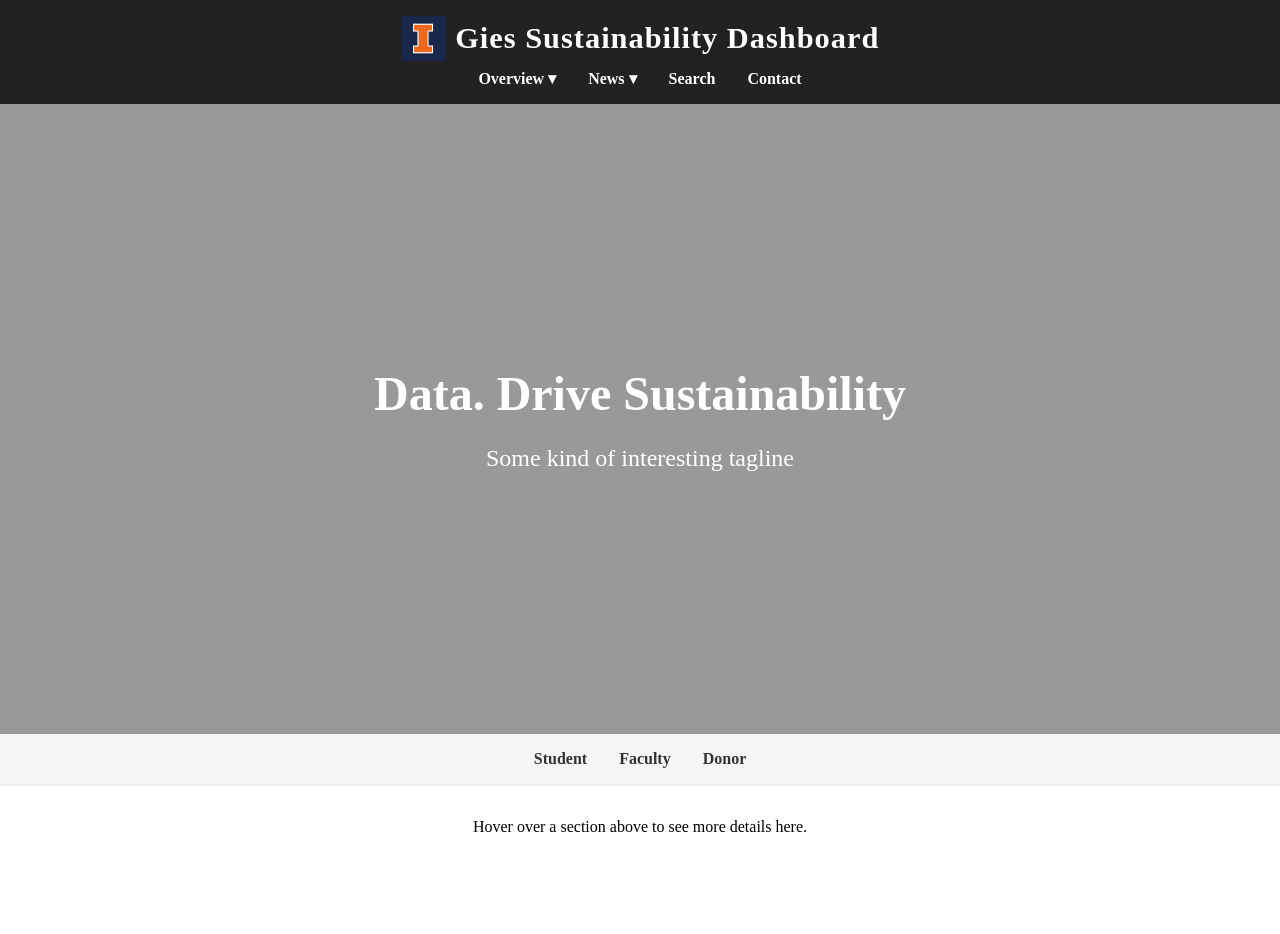
==== index.html @ 4095c529 "update logo" ====
<!DOCTYPE html>
<html lang="en">
<head>
  <meta charset="UTF-8">
  <meta name="viewport" content="width=device-width, initial-scale=1.0">
  <title>Gies Sustainability Dashboard</title>
  <link rel="stylesheet" href="style.css">
  <script src="script.js"></script>
</head>
<body>
  <!-- Navbar -->
<nav>
  <div class="navbar-container">
    <div class="logo-title">
      <img src="assets/imgs/uiuc-logo.png">
      <a href="#">Gies Sustainability Dashboard</a>
    </div>
    <ul>
      <li>
        <a href="#">Overview ▾</a>
        <ul>
          <li><a href="#">Department</a></li>
          <li><a href="#">Faculty</a></li>
          <li><a href="#">Item 3</a></li>
        </ul>
      </li>
      <li>
        <a href="#">News ▾</a>
        <ul>
          <li><a href="#">Item 1</a></li>
          <li><a href="#">Item 2</a></li>
          <li><a href="#">Item 3</a></li>
        </ul>
      </li>
      <li><a href="#">Search</a></li>
      <li><a href="#">Contact</a></li>
    </ul>
  </div>
</nav>

<!-- Hero Section -->
<section class="hero">
  <video autoplay muted loop>
    <source src="https://www.equilar.com/images/events/ccf2025/ccf-web-background.mp4" type="video/mp4">
    Your browser does not support HTML5 video.
  </video>
  <div class="overlay">
    <h1>Data. Drive Sustainability</h1>
    <p>Some kind of interesting tagline</p>
  </div>
</section>

<!-- Section Bar -->
<div class="section-bar">
  <div onmouseover="showContent('content1')">Student</div>
  <div onmouseover="showContent('content2')">Faculty</div>
  <div onmouseover="showContent('content3')">Donor</div>
</div>

<!-- Dynamic Content Area -->
<div class="section-content" id="section-content">
  Hover over a section above to see more details here.
</div>


    <div class="box-container">


    </div>


</body>
</html>
---- style.css ----
/* ----- Reset ----- */
* {
  margin: 0;
  padding: 0;
  box-sizing: border-box;
}

/* ----- Navbar (Centered Layout) ----- */
nav {
  background-color: #222;
  padding: 1em 0;
  position: sticky;
  top: 0;
  z-index: 10;
}

.navbar-container {
  display: flex;
  flex-direction: column;
  align-items: center;
  text-align: center;
  gap: 0.5em;
}

.logo-title {
  display: flex;
  align-items: center;
  justify-content: center;
  gap: 0.6em;
}

.logo-title img {
  width: 45px; /* adjust logo size */
  height: 45px;
  object-fit: contain;
}

.logo-title a {
  color: #fff;
  font-size: 1.9rem;
  font-weight: 700;
  text-decoration: none;
  letter-spacing: 1px;
}

nav ul {
  list-style: none;
  display: flex;
  gap: 2em;
  justify-content: center;
  align-items: center;
}

nav a {
  text-decoration: none;
  color: #fff;
  font-weight: 600;
  transition: color 0.3s;
}

nav a:hover {
  color: #00adee;
}

/* Dropdown */
nav ul li {
  position: relative;
}

nav ul li:hover > ul {
  display: block;
}

nav ul ul {
  display: none;
  position: absolute;
  top: 100%;
  left: 50%;
  transform: translateX(-50%);
  background: #333;
  padding: 0.5em 0;
  border-radius: 5px;
  min-width: 150px;
}

nav ul ul li {
  width: 100%;
  padding: 0.5em 1em;
}

nav ul ul li a:hover {
  color: #00adee;
}

/* ----- Hero Section (Video + Text) ----- */
.hero {
  position: relative;
  height: 70vh;
  overflow: hidden;
}

.hero video {
  width: 100%;
  height: 100%;
  object-fit: cover;
}

.hero .overlay {
  position: absolute;
  top: 0;
  left: 0;
  width: 100%;
  height: 100%;
  background: rgba(0,0,0,0.4);
  display: flex;
  justify-content: center;
  align-items: center;
  flex-direction: column;
  color: white;
  text-align: center;
}

.hero h1 {
  font-size: 3rem;
  margin-bottom: 0.5em;
}

.hero p {
  font-size: 1.5rem;
}

/* ----- Section Bar with Hover Interaction ----- */
.section-bar {
  display: flex;
  justify-content: center;
  background: #f5f5f5;
  padding: 1em;
  gap: 2em;
}

.section-bar div {
  cursor: pointer;
  font-weight: bold;
  color: #333;
  position: relative;
  transition: color 0.3s;
}

.section-bar div:hover {
  color: #00adee;
}

/* Content Area */
.section-content {
  text-align: center;
  padding: 2em;
  min-height: 150px;
  background-color: #fff;
  border-top: 2px solid #eee;
}
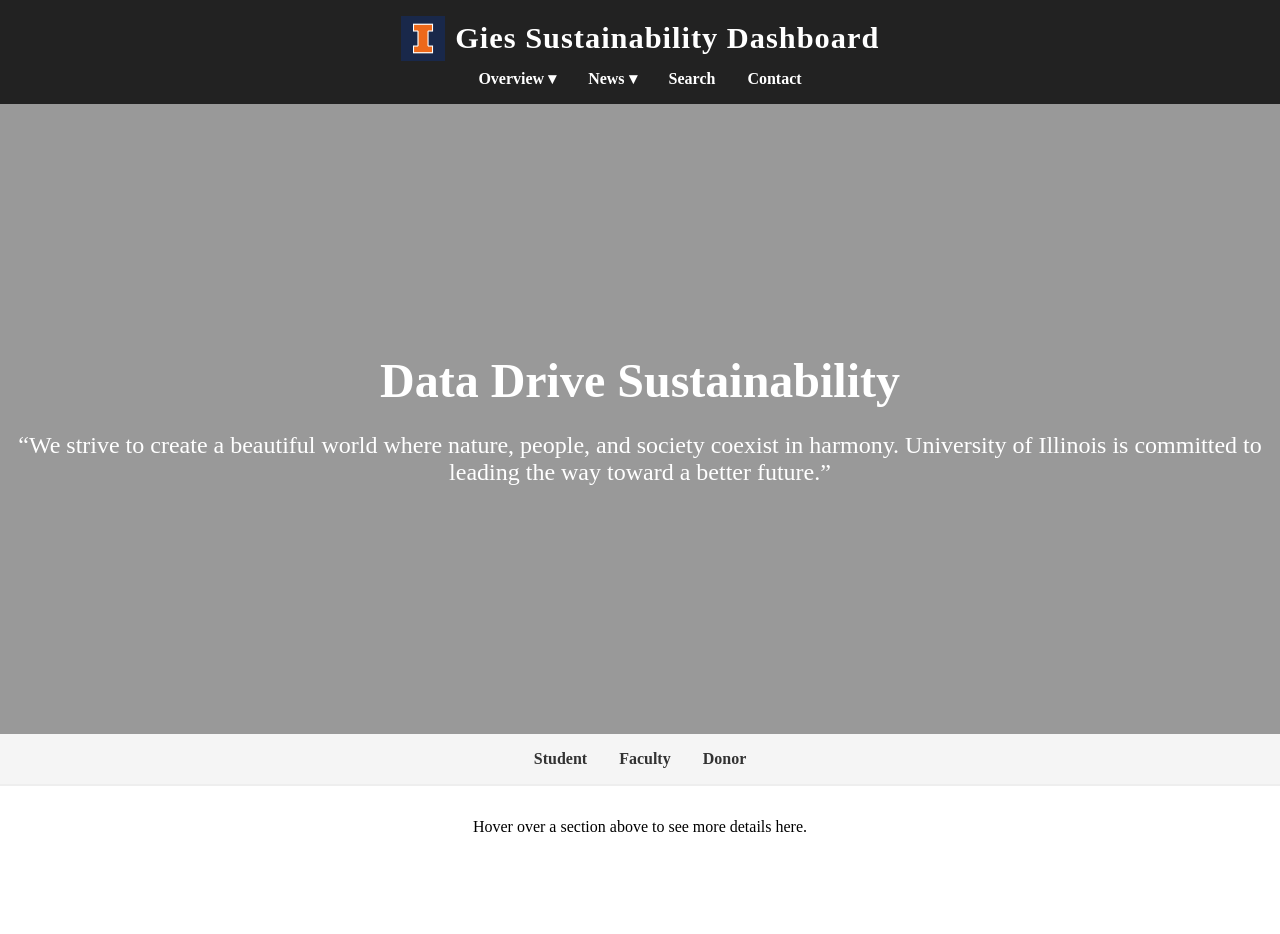
==== commit cd8e4ca5: "Update index.html" ====
--- a/index.html
+++ b/index.html
@@ -45,8 +45,8 @@
     Your browser does not support HTML5 video.
   </video>
   <div class="overlay">
-    <h1>Data. Drive Sustainability</h1>
-    <p>Some kind of interesting tagline</p>
+    <h1>Data Drive Sustainability</h1>
+    <p>“We strive to create a beautiful world where nature, people, and society coexist in harmony. University of Illinois is committed to leading the way toward a better future.”</p>
   </div>
 </section>
 
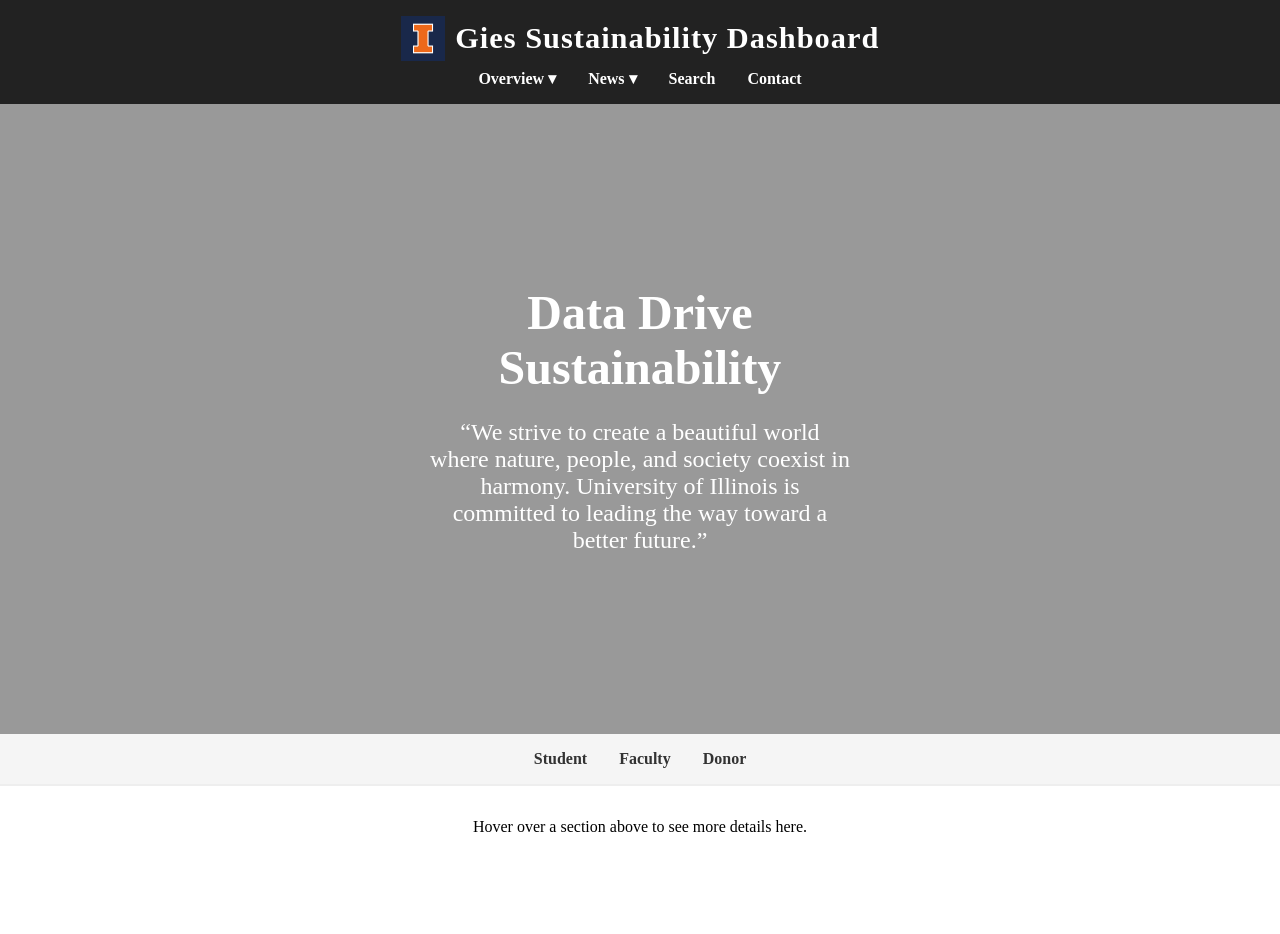
==== commit 0e9bf9cc: "update" ====
--- a/index.html
+++ b/index.html
@@ -45,8 +45,10 @@
     Your browser does not support HTML5 video.
   </video>
   <div class="overlay">
-    <h1>Data Drive Sustainability</h1>
-    <p>“We strive to create a beautiful world where nature, people, and society coexist in harmony. University of Illinois is committed to leading the way toward a better future.”</p>
+    <div class="text-box">
+      <h1>Data Drive Sustainability</h1>
+      <p>“We strive to create a beautiful world where nature, people, and society coexist in harmony. University of Illinois is committed to leading the way toward a better future.”</p>
+    </div>
   </div>
 </section>
 
--- a/style.css
+++ b/style.css
@@ -120,6 +120,11 @@
   text-align: center;
 }
 
+.hero .text-box {
+  width: 33%;            /* makes the text take only 1/3 of the page width */
+  min-width: 300px;      /* ensures readability on smaller screens */
+}
+
 .hero h1 {
   font-size: 3rem;
   margin-bottom: 0.5em;
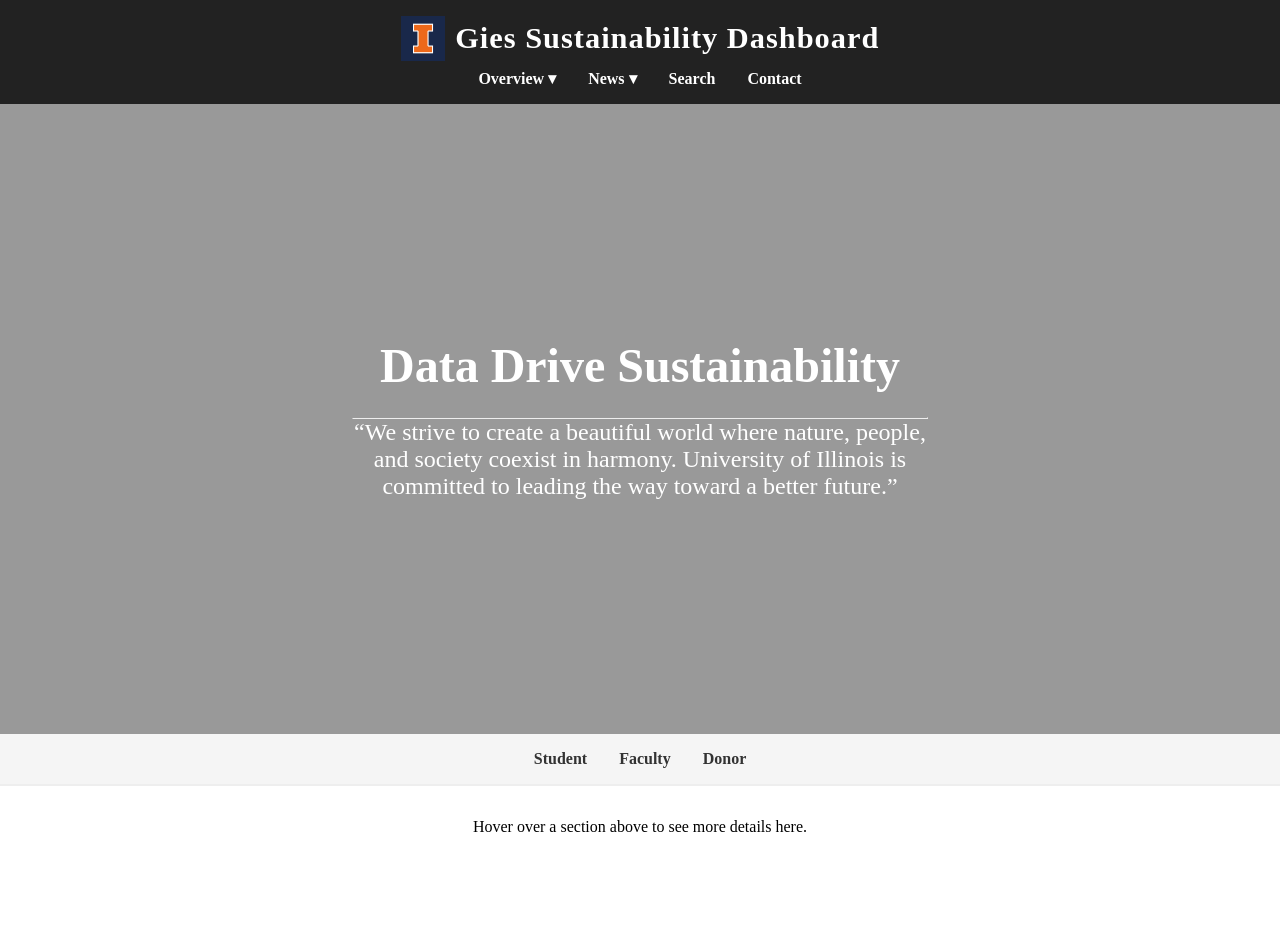
==== commit b1d36b00: "Update index.html" ====
--- a/index.html
+++ b/index.html
@@ -47,6 +47,7 @@
   <div class="overlay">
     <div class="text-box">
       <h1>Data Drive Sustainability</h1>
+       <hr>
       <p>“We strive to create a beautiful world where nature, people, and society coexist in harmony. University of Illinois is committed to leading the way toward a better future.”</p>
     </div>
   </div>
--- a/style.css
+++ b/style.css
@@ -121,7 +121,7 @@
 }
 
 .hero .text-box {
-  width: 33%;            /* makes the text take only 1/3 of the page width */
+  width: 45%;            /* makes the text take only 1/3 of the page width */
   min-width: 300px;      /* ensures readability on smaller screens */
 }
 
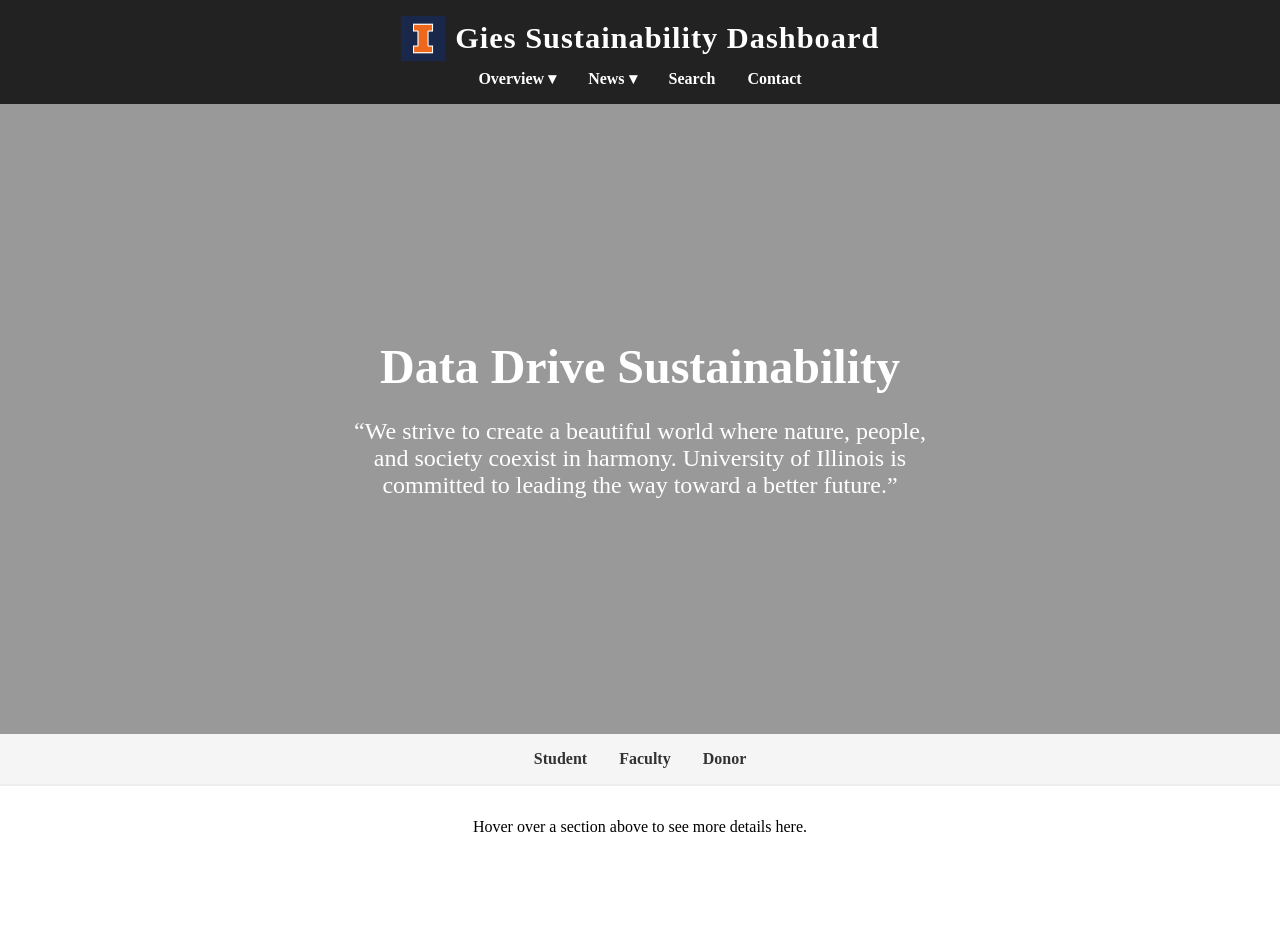
==== commit 1f9364cf: "Update index.html" ====
--- a/index.html
+++ b/index.html
@@ -47,7 +47,7 @@
   <div class="overlay">
     <div class="text-box">
       <h1>Data Drive Sustainability</h1>
-       <hr>
+      
       <p>“We strive to create a beautiful world where nature, people, and society coexist in harmony. University of Illinois is committed to leading the way toward a better future.”</p>
     </div>
   </div>
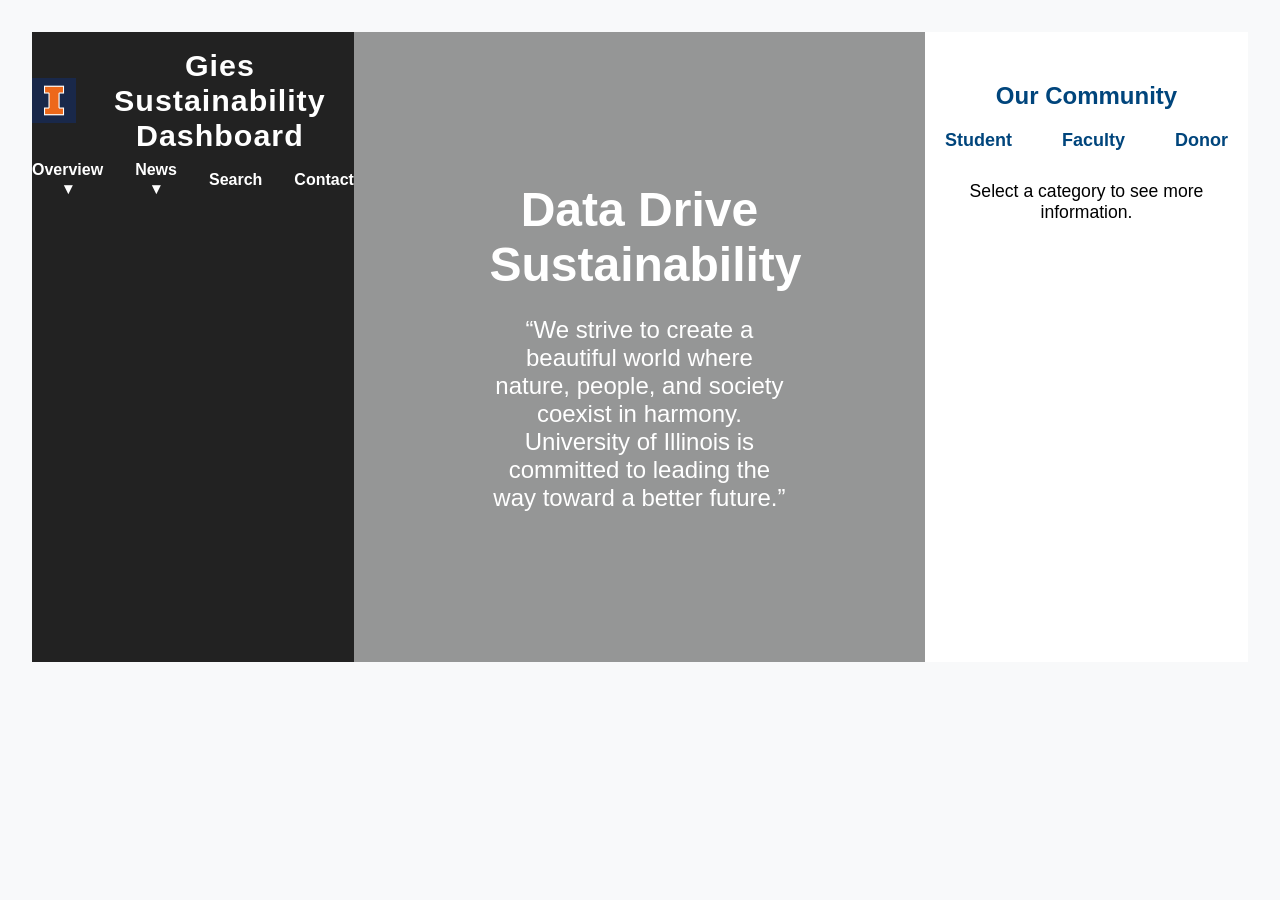
==== commit 2206bbf6: "update" ====
--- a/index.html
+++ b/index.html
@@ -47,23 +47,24 @@
   <div class="overlay">
     <div class="text-box">
       <h1>Data Drive Sustainability</h1>
-      
+
       <p>“We strive to create a beautiful world where nature, people, and society coexist in harmony. University of Illinois is committed to leading the way toward a better future.”</p>
     </div>
   </div>
 </section>
 
 <!-- Section Bar -->
-<div class="section-bar">
-  <div onmouseover="showContent('content1')">Student</div>
-  <div onmouseover="showContent('content2')">Faculty</div>
-  <div onmouseover="showContent('content3')">Donor</div>
-</div>
-
-<!-- Dynamic Content Area -->
-<div class="section-content" id="section-content">
-  Hover over a section above to see more details here.
-</div>
+<section class="info-section">
+    <h2>Our Community</h2>
+    <div class="section-bar">
+      <div onclick="showContent('student')">Student</div>
+      <div onclick="showContent('faculty')">Faculty</div>
+      <div onclick="showContent('donor')">Donor</div>
+    </div>
+    <div class="section-content" id="section-content">
+      <p>Select a category to see more information.</p>
+    </div>
+  </section>
 
 
     <div class="box-container">
--- a/style.css
+++ b/style.css
@@ -135,31 +135,108 @@
 }
 
 /* ----- Section Bar with Hover Interaction ----- */
+.info-section {
+  padding: 50px 20px;
+  background: white;
+  text-align: center;
+}
+
+.info-section h2 {
+  color: #00457C;
+  margin-bottom: 20px;
+}
+
 .section-bar {
   display: flex;
   justify-content: center;
-  background: #f5f5f5;
-  padding: 1em;
-  gap: 2em;
+  gap: 50px;
+  margin-bottom: 30px;
 }
 
 .section-bar div {
   cursor: pointer;
   font-weight: bold;
+  color: #00457C;
+  font-size: 18px;
+}
+
+.section-bar div:hover {
+  text-decoration: underline;
+}
+
+.section-content {
+  text-align: center;
+  min-height: 200px;
+  font-size: 1.1em;
+  transition: all 0.3s ease;
+}
+
+.section-content img {
+  width: 300px;
+  border-radius: 10px;
+  margin-top: 15px;
+}
+
+
+
+/*submission form*/
+body {
+  font-family: "Segoe UI", Tahoma, Geneva, Verdana, sans-serif;
+  background-color: #f8f9fa;
+  margin: 0;
+  padding: 2rem;
+  display: flex;
+  justify-content: center;
+}
+
+.form-container {
+  background: white;
+  padding: 2rem;
+  border-radius: 12px;
+  box-shadow: 0 4px 10px rgba(0,0,0,0.1);
+  width: 100%;
+  max-width: 600px;
+}
+
+h2 {
+  text-align: center;
+  margin-bottom: 1.5rem;
   color: #333;
-  position: relative;
-  transition: color 0.3s;
-}
-
-.section-bar div:hover {
-  color: #00adee;
-}
-
-/* Content Area */
-.section-content {
-  text-align: center;
-  padding: 2em;
-  min-height: 150px;
-  background-color: #fff;
-  border-top: 2px solid #eee;
-}
+}
+
+label {
+  font-weight: 600;
+  display: block;
+  margin-top: 1rem;
+}
+
+input, textarea, select {
+  width: 100%;
+  padding: 0.7rem;
+  margin-top: 0.5rem;
+  border: 1px solid #ccc;
+  border-radius: 8px;
+  font-size: 1rem;
+}
+
+textarea {
+  resize: vertical;
+  min-height: 100px;
+}
+
+button {
+  margin-top: 1.5rem;
+  width: 100%;
+  padding: 0.9rem;
+  font-size: 1rem;
+  background-color: #007bff;
+  color: white;
+  border: none;
+  border-radius: 8px;
+  cursor: pointer;
+  transition: 0.3s;
+}
+
+button:hover {
+  background-color: #0056b3;
+}
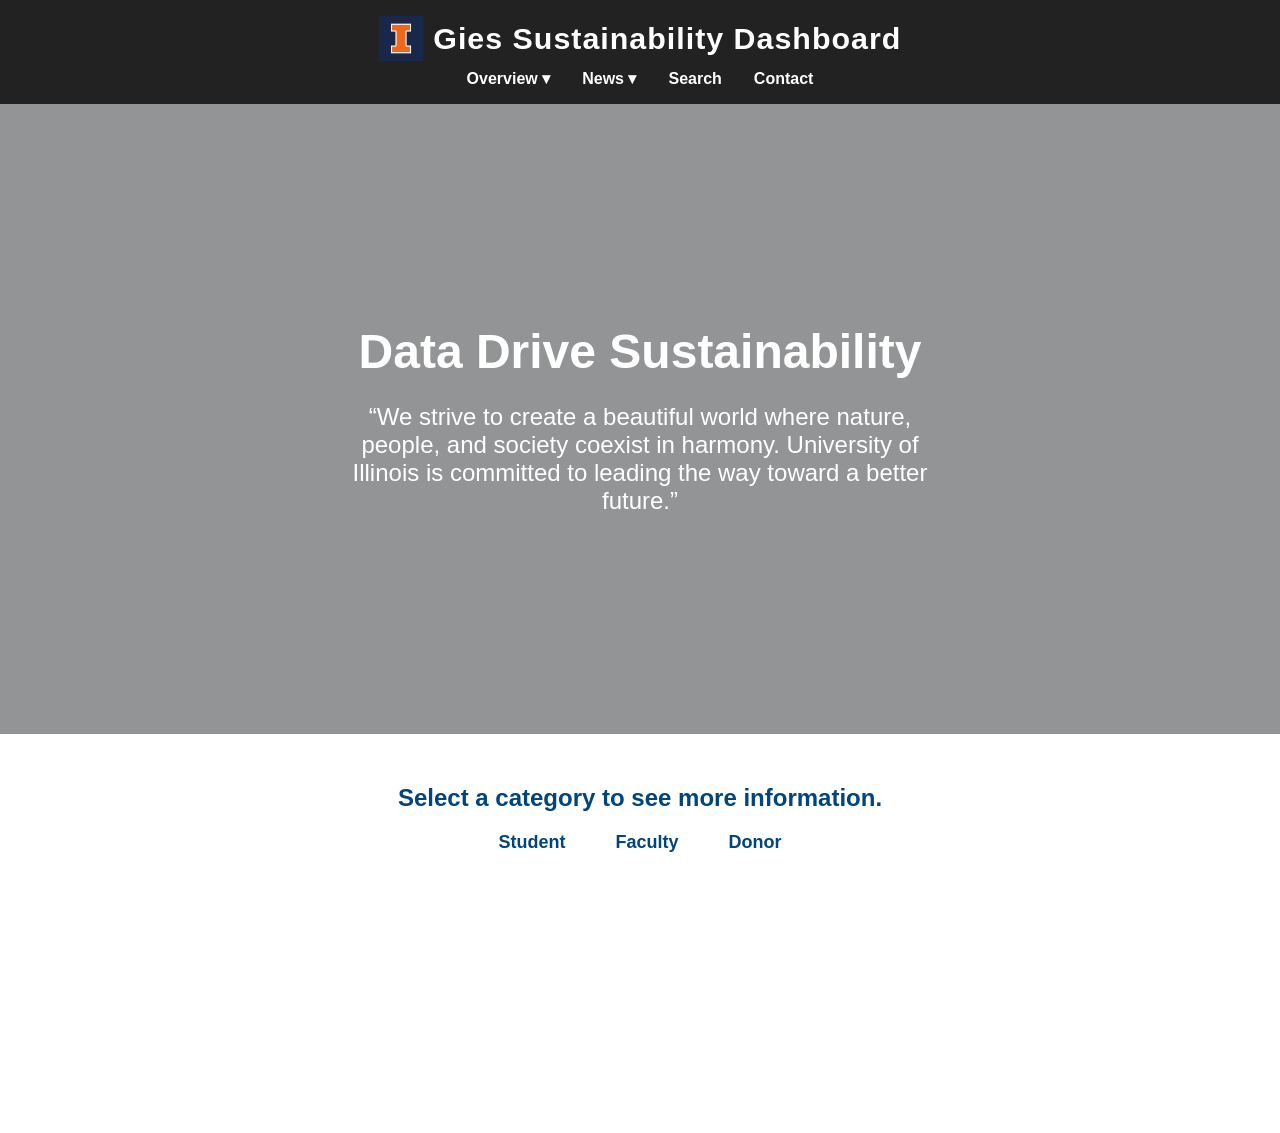
==== commit bd2a52d4: "Update index.html" ====
--- a/index.html
+++ b/index.html
@@ -55,14 +55,13 @@
 
 <!-- Section Bar -->
 <section class="info-section">
-    <h2>Our Community</h2>
+    <h2>Select a category to see more information.</h2>
     <div class="section-bar">
       <div onclick="showContent('student')">Student</div>
       <div onclick="showContent('faculty')">Faculty</div>
       <div onclick="showContent('donor')">Donor</div>
     </div>
     <div class="section-content" id="section-content">
-      <p>Select a category to see more information.</p>
     </div>
   </section>
 
--- a/style.css
+++ b/style.css
@@ -1,3 +1,12 @@
+body {
+  margin: 0;
+  font-family: 'Arial', sans-serif;
+  background-color: #f4f6f8;
+  color: #333;
+  display: flex;
+  flex-direction: column; /* ✅ makes everything stack vertically */
+  align-items: stretch; /* ensures full width */
+}
 /* ----- Reset ----- */
 * {
   margin: 0;
@@ -176,67 +185,3 @@
   border-radius: 10px;
   margin-top: 15px;
 }
-
-
-
-/*submission form*/
-body {
-  font-family: "Segoe UI", Tahoma, Geneva, Verdana, sans-serif;
-  background-color: #f8f9fa;
-  margin: 0;
-  padding: 2rem;
-  display: flex;
-  justify-content: center;
-}
-
-.form-container {
-  background: white;
-  padding: 2rem;
-  border-radius: 12px;
-  box-shadow: 0 4px 10px rgba(0,0,0,0.1);
-  width: 100%;
-  max-width: 600px;
-}
-
-h2 {
-  text-align: center;
-  margin-bottom: 1.5rem;
-  color: #333;
-}
-
-label {
-  font-weight: 600;
-  display: block;
-  margin-top: 1rem;
-}
-
-input, textarea, select {
-  width: 100%;
-  padding: 0.7rem;
-  margin-top: 0.5rem;
-  border: 1px solid #ccc;
-  border-radius: 8px;
-  font-size: 1rem;
-}
-
-textarea {
-  resize: vertical;
-  min-height: 100px;
-}
-
-button {
-  margin-top: 1.5rem;
-  width: 100%;
-  padding: 0.9rem;
-  font-size: 1rem;
-  background-color: #007bff;
-  color: white;
-  border: none;
-  border-radius: 8px;
-  cursor: pointer;
-  transition: 0.3s;
-}
-
-button:hover {
-  background-color: #0056b3;
-}
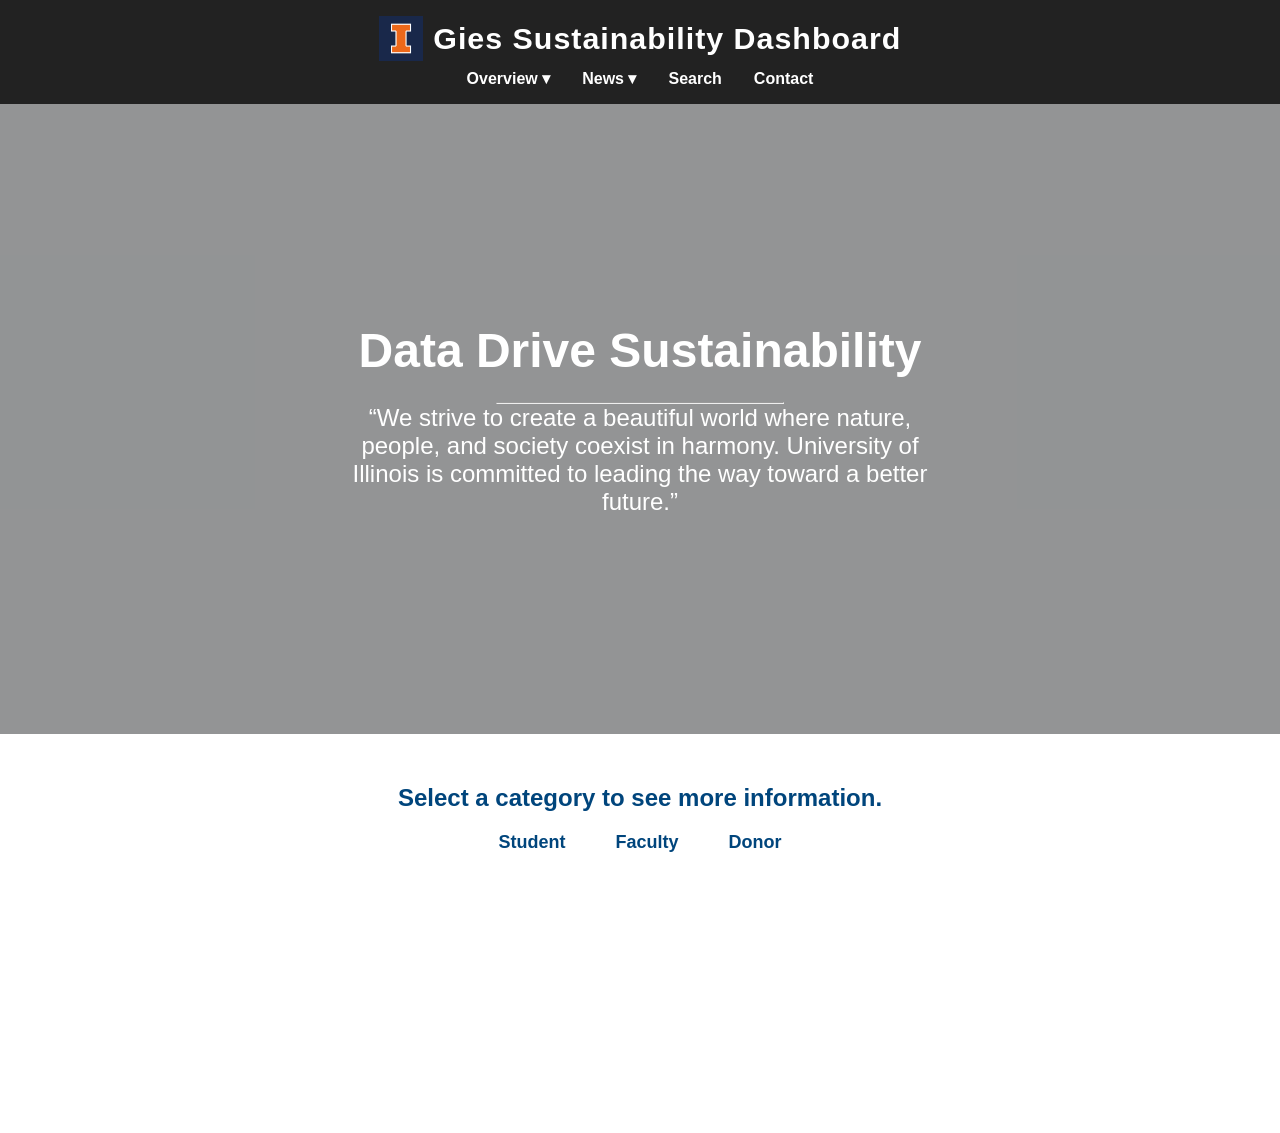
==== commit 5aa607e7: "update" ====
--- a/index.html
+++ b/index.html
@@ -47,7 +47,7 @@
   <div class="overlay">
     <div class="text-box">
       <h1>Data Drive Sustainability</h1>
-
+      <hr>
       <p>“We strive to create a beautiful world where nature, people, and society coexist in harmony. University of Illinois is committed to leading the way toward a better future.”</p>
     </div>
   </div>
--- a/style.css
+++ b/style.css
@@ -102,6 +102,11 @@
 }
 
 /* ----- Hero Section (Video + Text) ----- */
+hr {
+  width: 50%; /* Sets the width to 50% of its parent container */
+  margin-left: auto; /* Centers the hr line */
+  margin-right: auto; /* Centers the hr line */
+}
 .hero {
   position: relative;
   height: 70vh;
